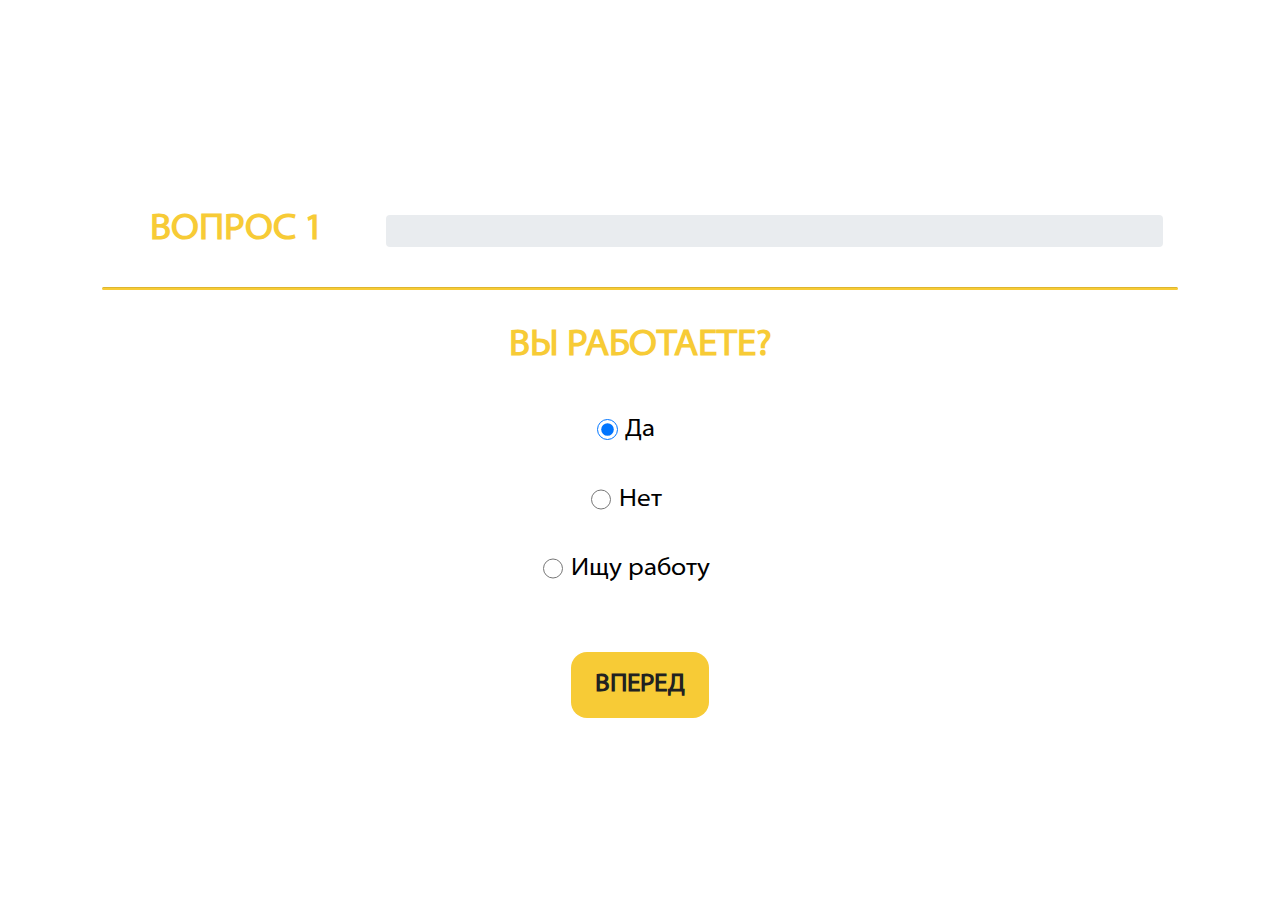
==== quiz/1.html @ 7d577704 "back" ====
<!DOCTYPE html>
<html lang="ru" dir="ltr">

<head>
  <meta charset="utf-8">
  <meta name="viewport" content="width=device-width, initial-scale=1, shrink-to-fit=no">
  <title>Вопрос 1</title>
  <link rel="stylesheet" href="https://stackpath.bootstrapcdn.com/bootstrap/4.3.1/css/bootstrap.min.css" integrity="sha384-ggOyR0iXCbMQv3Xipma34MD+dH/1fQ784/j6cY/iJTQUOhcWr7x9JvoRxT2MZw1T" crossorigin="anonymous">
  <link rel="stylesheet" href="../static/css/styles.css">
  <link rel="stylesheet" href="https://use.fontawesome.com/releases/v5.8.2/css/all.css" integrity="sha384-oS3vJWv+0UjzBfQzYUhtDYW+Pj2yciDJxpsK1OYPAYjqT085Qq/1cq5FLXAZQ7Ay" crossorigin="anonymous">
</head>

<body>
  <main>
    <div class="container">
      <div class="row">
        <div class="col-12 block d-flex flex-wrap">
          <div class="col-12 col-lg-3 text-center">
            <h1>Вопрос 1</h1>
          </div>
          <div class="logo col-12 col-lg-9 my-auto">
            <div class="progress position-relative">
              <div class="progress-bar progress-bar-striped bg-warning progress-bar-animated" role="progressbar" style="width: 0%" aria-valuenow="0" aria-valuemin="0" aria-valuemax="100">
              </div>
            </div>
          </div>
          <hr>
          <div class="col-12 my-2 text-center">
            <h1 id="question">Вы работаете?</h1>
          </div>
          <div class="col-12 text-center">
            <div class="form-check">
              <input class="form-check-input" type="radio" name="ans" id="ans1" value="Да" checked>
              <label class="form-check-label" for="exampleRadios1">
                Да
              </label>
            </div>
          </div>
          <div class="col-12 text-center">
            <div class="form-check">
              <input class="form-check-input" type="radio" name="ans" id="ans2" value="Нет">
              <label class="form-check-label" for="exampleRadios2">
                Нет
              </label>
            </div>
          </div>
          <div class="col-12 text-center">
            <div class="form-check">
              <input class="form-check-input" type="radio" name="ans" id="ans3" value="Ищу работу">
              <label class="form-check-label" for="exampleRadios3">
                Ищу работу
              </label>
            </div>
          </div>
        </div>
        <div class="col-12 my-3 text-center">
          <a href="2.html"><button onclick="postSend(1)">Вперед</button></a>
        </div>
      </div>
    </div>
    </div>
    </div>
  </main>

  <script src="https://code.jquery.com/jquery-3.4.1.js" integrity="sha256-WpOohJOqMqqyKL9FccASB9O0KwACQJpFTUBLTYOVvVU=" crossorigin="anonymous"></script>
  <script src="https://cdnjs.cloudflare.com/ajax/libs/popper.js/1.14.7/umd/popper.min.js" integrity="sha384-UO2eT0CpHqdSJQ6hJty5KVphtPhzWj9WO1clHTMGa3JDZwrnQq4sF86dIHNDz0W1" crossorigin="anonymous"></script>
  <script src="https://stackpath.bootstrapcdn.com/bootstrap/4.3.1/js/bootstrap.min.js" integrity="sha384-JjSmVgyd0p3pXB1rRibZUAYoIIy6OrQ6VrjIEaFf/nJGzIxFDsf4x0xIM+B07jRM" crossorigin="anonymous"></script>
  <script src="../static/js/main.js"></script>
</body>
</html>
---- static/css/styles.css ----
@font-face {
    font-family: "Myriad";
    src: url("../fonts/Myriad\ Pro\ SemiExtended.otf") format("opentype");
}
body {
    
}
h1 {
    font-family: "Myriad";
    font-weight: bold;
    font-size: 36px;
    padding: 0.7rem 0;
    color: #f7cb36;
    text-transform: uppercase;
}
h2 {
    font-family: "Myriad";
    font-size: 30px;
    padding: 0.5rem 0;
    text-transform: uppercase;
}
h3 {
    font-family: "Myriad";
    font-weight: bold;
    font-size: 24px;
    padding: 0.4rem 0;
    text-transform: uppercase;
}
hr {
    width: 100%;
    height: 0.1rem;
    background-color: #f7cb36;
    border-radius: 2rem;
}
body {
    color: #000;
    font-family: "Myriad";
}
.logo p {
    text-transform: uppercase;
    margin-top: -0.5rem;
    font-size: 18px;
}
.container {
    display: flex;
    justify-content: center;
    align-items: center;
    min-height: 100%;
}
ul {
    margin: 1rem 0;
}
ul li {
    margin: 0.5rem 0;
    font-size: 18px;
}
ul li i {
    font-size: 3rem;
    margin-right: 2rem;
}
.icon img {
    height: 40px;
    width: 40px;
    overflow: hidden;
}
main {
    min-height: 100%;
    min-height: 100vh;
    display: flex;
    justify-content: center;
    align-items: center;  
}
.block {
    /* background-color: #10121191; */
    background-color: rgba(255, 255, 255, 0.137);
    height: auto;
    padding: 2rem;
    border-radius: 0;
}
@media screen and (min-device-width: 520px) {
    .block {
        border-radius: 1rem;
    }
}
button {
    background-color: #f7cb36;
    font-size: 25px;
    border-radius: 1rem;
    padding: 0.9rem 1.5rem;
    margin: 0 1.5rem;
    border: none;
    transition: 0.1s linear;
    text-transform: uppercase;
    font-weight: bold;
    color: #212121;
}
button:hover {
    background-color: #d3ac2d;
}
@keyframes blick {
    0% {
      left: -30px;
      margin-left: 0px;
    }
    30% {
      left: 110%;
      margin-left: 80px;
    }
    100% {
      left: 110%;
      margin-left: 80px;
    }
  }
  
.btn-1:after {
      content: "";
      display: block;
      width: 30px;
      height: 300px;
      margin-left: 60px;
      background: #fff;
      position: absolute;
      left: -40px;
      top: -150px;
      z-index: 1;
      transform: rotate(45deg);
      transition: all 0.1s;
      animation-name: blick;
      animation-duration: 3s;
      animation-delay: 0.05s;
      animation-timing-function: ease-in-out;
      animation-iteration-count: infinite;
  }
.form-check {
    display: inline-block;
    padding: 1rem 1.5rem;
}
label {
    font-size: 25px;
    margin: 0 .5rem;
}
.form-check-input {
    width: 1.3rem;
    height: 1.3rem;
    margin-top: 0.5rem;
}
input[type="radio"]:checked {
    color: #d3ac2d;
}
.progress {
    margin-bottom: 0.4rem; 
    height: 2rem;
}
.progress p {
    color: #000;
    font-weight: bold;
}
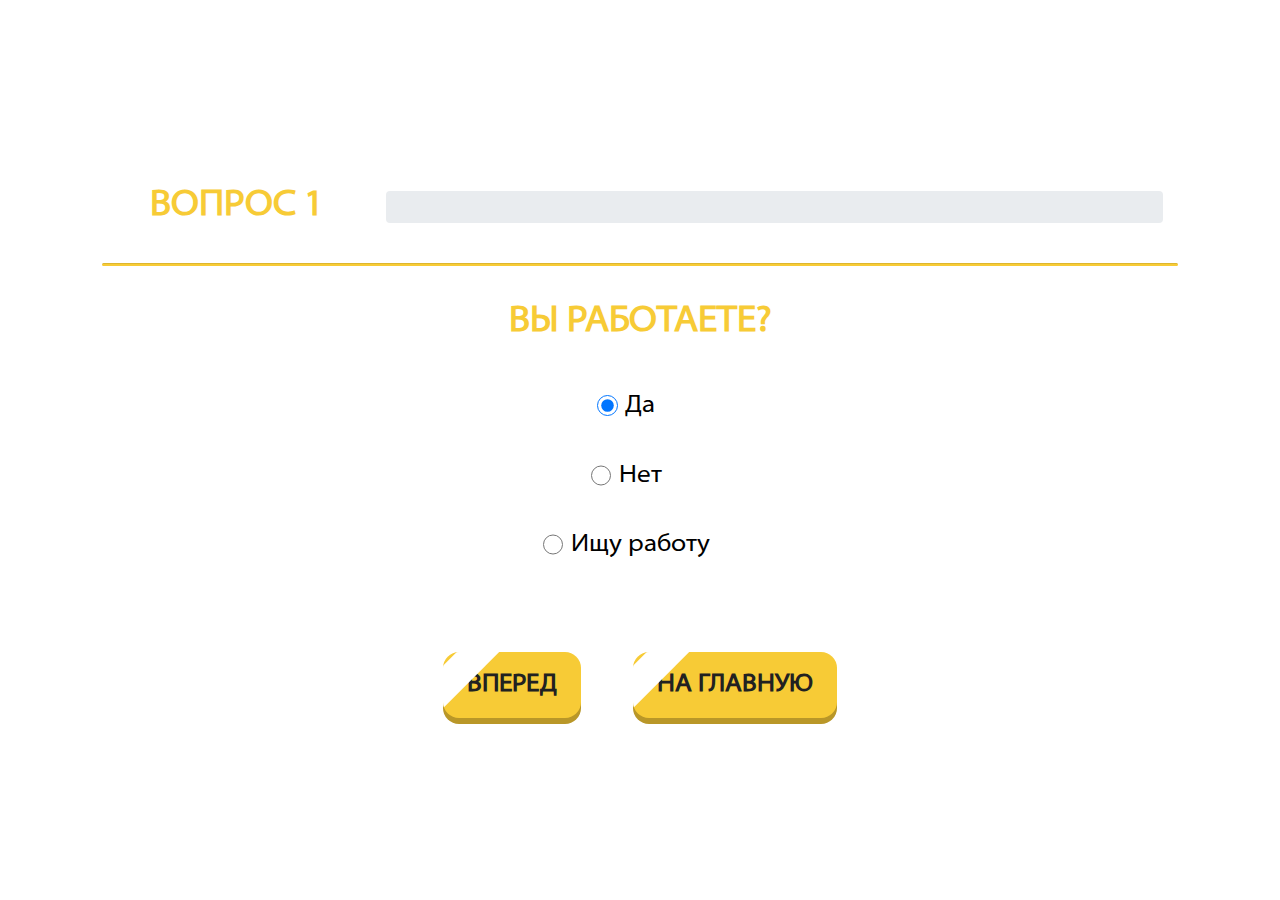
==== commit fd8ef643: "replace" ====
--- a/quiz/1.html
+++ b/quiz/1.html
@@ -55,6 +55,7 @@
         </div>
         <div class="col-12 my-3 text-center">
           <a href="2.html"><button onclick="postSend(1)">Вперед</button></a>
+          <a href="../index.html"><button onclick="">На главную</button></a>
         </div>
       </div>
     </div>
--- a/static/css/styles.css
+++ b/static/css/styles.css
@@ -1,9 +1,6 @@
 @font-face {
     font-family: "Myriad";
     src: url("../fonts/Myriad\ Pro\ SemiExtended.otf") format("opentype");
-}
-body {
-    
 }
 h1 {
     font-family: "Myriad";
@@ -71,8 +68,6 @@
     align-items: center;  
 }
 .block {
-    /* background-color: #10121191; */
-    background-color: rgba(255, 255, 255, 0.137);
     height: auto;
     padding: 2rem;
     border-radius: 0;
@@ -82,62 +77,137 @@
         border-radius: 1rem;
     }
 }
+label {
+    font-size: 25px;
+    margin: 0 .5rem;
+}
+@-webkit-keyframes pulse {
+    0% {
+      -webkit-box-shadow: 0 0 6px 0 rgba(204,169,44, 0.4);
+    }
+    70% {
+        -webkit-box-shadow: 0 0 6px 10px rgba(204,169,44, 0);
+    }
+    100% {
+        -webkit-box-shadow: 0 0 0 0 rgba(204,169,44, 0);
+    }
+  }
+  @keyframes pulse {
+    0% {
+      -moz-box-shadow: 0 0 0 0 rgba(116, 98, 34, 0.4);
+      box-shadow: 0 0 0 0 rgba(204,169,44, 0.4);
+    }
+    70% {
+        -moz-box-shadow: 0 6px 0 10px rgba(226, 187, 45, 0.76);
+        box-shadow: 0 0 0 10px rgba(214, 183, 6, 0.192);
+    }
+    100% {
+        -moz-box-shadow: 0 0 0 0 rgba(204,169,44, 0);
+        box-shadow: 0 0 0 0 rgba(204,169,44, 0);
+    }
+  }
 button {
     background-color: #f7cb36;
     font-size: 25px;
     border-radius: 1rem;
     padding: 0.9rem 1.5rem;
-    margin: 0 1.5rem;
+    margin: 1.5rem;
     border: none;
     transition: 0.1s linear;
     text-transform: uppercase;
     font-weight: bold;
     color: #212121;
-}
+    box-shadow: 0 6px #b99728;
+    position: relative;
+    overflow: hidden;
+}
+button:before {
+    content: "";
+    display: block;
+    width: 100%;
+    height: 100%;
+    position: absolute;
+    top: 0;
+    left: 0;
+    background: #fa4923;
+    opacity: 0;
+    z-index: 1;
+    -webkit-transition: ease 0.3s;
+    transition: ease 0.3s;
+}
+button:after {
+    content: "";
+    display: block;
+    width: 30px;
+    height: 300px;
+    margin-left: 60px;
+    background: #fff;
+    position: absolute;
+    left: -40px;
+    top: -150px;
+    z-index: 1;
+    -webkit-transform: rotate(45deg);
+    transform: rotate(45deg);
+    -webkit-transition: all 0.1s;
+    transition: all 0.1s;
+    -webkit-animation-name: slideme;
+    animation-name: slideme;
+    -webkit-animation-duration: 3s;
+    animation-duration: 3s;
+    -webkit-animation-delay: 0.05s;
+    animation-delay: 0.05s;
+    -webkit-animation-timing-function: ease-in-out;
+    animation-timing-function: ease-in-out;
+    -webkit-animation-iteration-count: infinite;
+    animation-iteration-count: infinite;
+}
+
+@-webkit-keyframes slideme { 0% { left: -30px; margin-left: 0px; }
+  30% { left: 110%; margin-left: 80px; }
+  100% { left: 110%; margin-left: 80px; } }
+@keyframes shine{
+    10% {
+      opacity: 1;
+      top: -30%;
+      left: -30%;
+      transition-property: left, top, opacity;
+      transition-duration: 0.7s, 0.7s, 0.15s;
+      transition-timing-function: ease;
+    }
+    100% {
+      opacity: 0.5;
+      top: -30%;
+      left: -30%;
+      transition-property: left, top, opacity;
+    }
+  }
 button:hover {
     background-color: #d3ac2d;
 }
-@keyframes blick {
-    0% {
-      left: -30px;
-      margin-left: 0px;
-    }
-    30% {
-      left: 110%;
-      margin-left: 80px;
-    }
-    100% {
-      left: 110%;
-      margin-left: 80px;
-    }
-  }
-  
-.btn-1:after {
-      content: "";
-      display: block;
-      width: 30px;
-      height: 300px;
-      margin-left: 60px;
-      background: #fff;
-      position: absolute;
-      left: -40px;
-      top: -150px;
-      z-index: 1;
-      transform: rotate(45deg);
-      transition: all 0.1s;
-      animation-name: blick;
-      animation-duration: 3s;
-      animation-delay: 0.05s;
-      animation-timing-function: ease-in-out;
-      animation-iteration-count: infinite;
-  }
+@media screen and (max-device-width: 450px) {
+    h1 {
+        font-size: 20px;
+    }
+    h2 {
+        font-size: 18px;
+    }
+    h3 {
+        font-size: 16px;
+    }
+    p {
+        font-size: 14px;
+    }
+    button {
+        font-size: 18px;
+    }
+    label {
+        font-size: 20px;
+    }
+}
+
 .form-check {
     display: inline-block;
     padding: 1rem 1.5rem;
-}
-label {
-    font-size: 25px;
-    margin: 0 .5rem;
 }
 .form-check-input {
     width: 1.3rem;
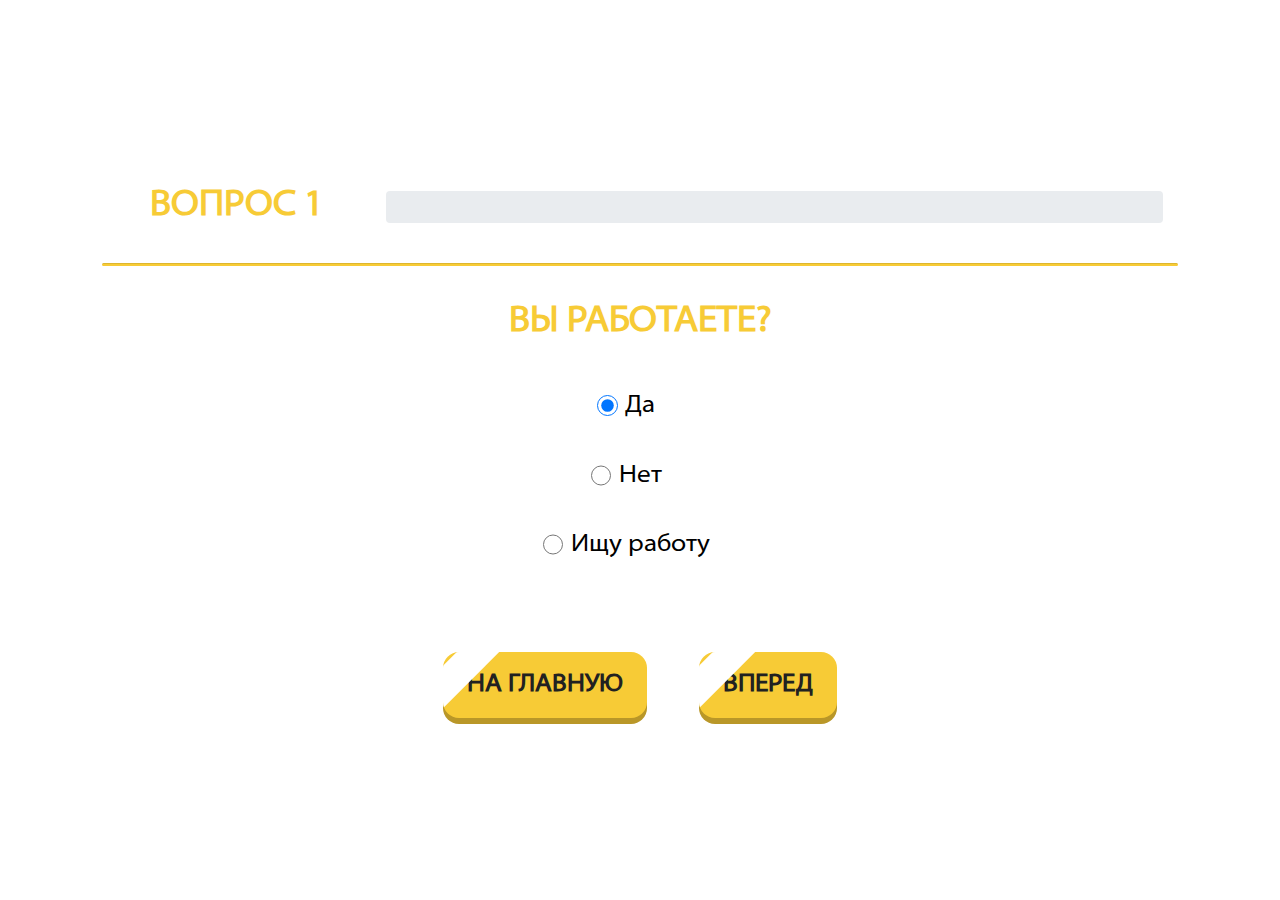
==== commit 8781c610: "123" ====
--- a/quiz/1.html
+++ b/quiz/1.html
@@ -31,7 +31,7 @@
           <div class="col-12 text-center">
             <div class="form-check">
               <input class="form-check-input" type="radio" name="ans" id="ans1" value="Да" checked>
-              <label class="form-check-label" for="exampleRadios1">
+              <label class="form-check-label" for="ans1">
                 Да
               </label>
             </div>
@@ -39,7 +39,7 @@
           <div class="col-12 text-center">
             <div class="form-check">
               <input class="form-check-input" type="radio" name="ans" id="ans2" value="Нет">
-              <label class="form-check-label" for="exampleRadios2">
+              <label class="form-check-label" for="ans2">
                 Нет
               </label>
             </div>
@@ -47,15 +47,15 @@
           <div class="col-12 text-center">
             <div class="form-check">
               <input class="form-check-input" type="radio" name="ans" id="ans3" value="Ищу работу">
-              <label class="form-check-label" for="exampleRadios3">
+              <label class="form-check-label" for="ans3">
                 Ищу работу
               </label>
             </div>
           </div>
         </div>
         <div class="col-12 my-3 text-center">
+          <a href="../index.html"><button onclick="">На главную</button></a>
           <a href="2.html"><button onclick="postSend(1)">Вперед</button></a>
-          <a href="../index.html"><button onclick="">На главную</button></a>
         </div>
       </div>
     </div>
@@ -68,4 +68,5 @@
   <script src="https://stackpath.bootstrapcdn.com/bootstrap/4.3.1/js/bootstrap.min.js" integrity="sha384-JjSmVgyd0p3pXB1rRibZUAYoIIy6OrQ6VrjIEaFf/nJGzIxFDsf4x0xIM+B07jRM" crossorigin="anonymous"></script>
   <script src="../static/js/main.js"></script>
 </body>
+
 </html>
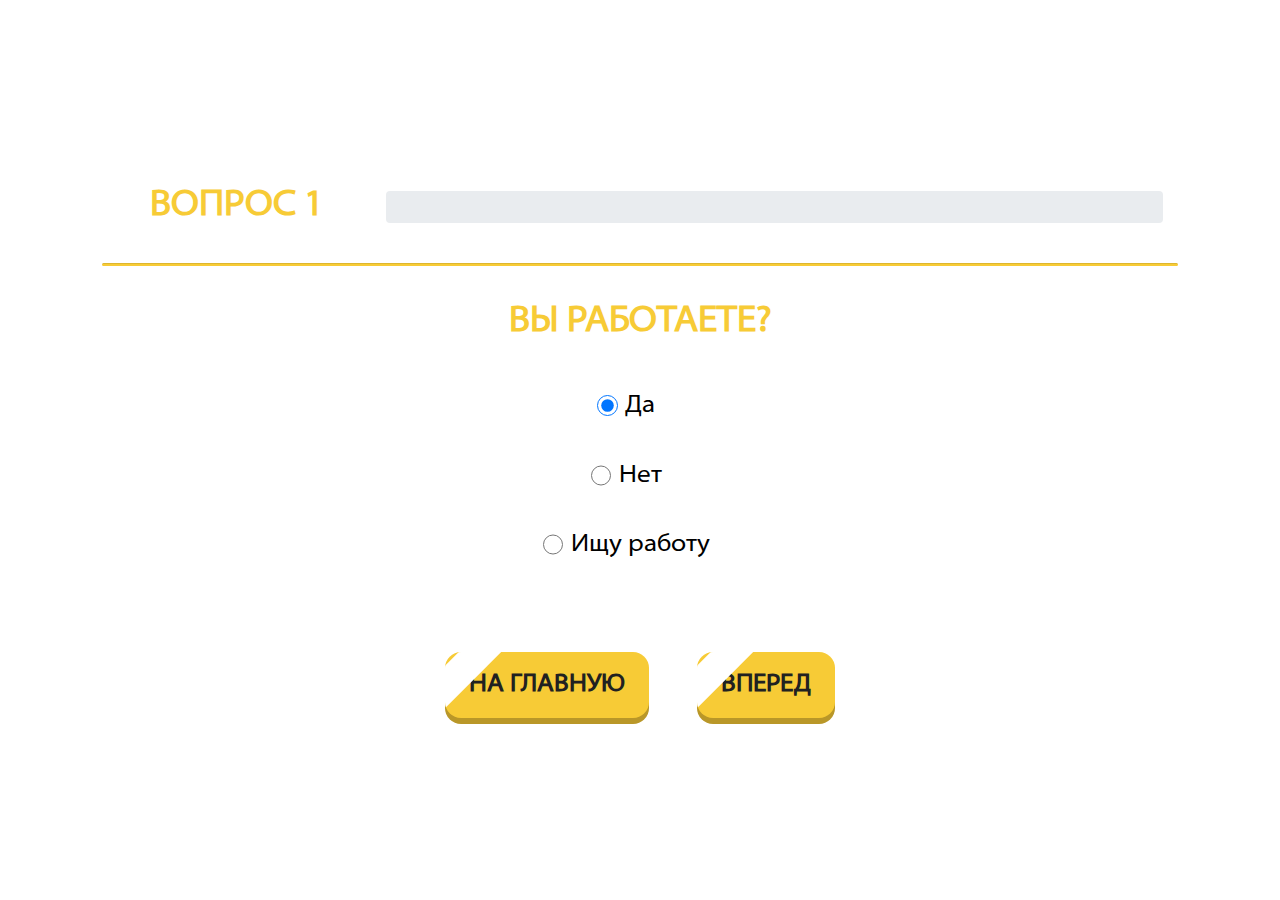
==== commit da9e2a15: "reversed buttons" ====
--- a/quiz/1.html
+++ b/quiz/1.html
@@ -28,7 +28,7 @@
           <div class="col-12 my-2 text-center">
             <h1 id="question">Вы работаете?</h1>
           </div>
-          <div class="col-12 text-center">
+          <div class="col-12 text-left text-md-center">
             <div class="form-check">
               <input class="form-check-input" type="radio" name="ans" id="ans1" value="Да" checked>
               <label class="form-check-label" for="ans1">
@@ -36,7 +36,7 @@
               </label>
             </div>
           </div>
-          <div class="col-12 text-center">
+          <div class="col-12 text-left text-md-center">
             <div class="form-check">
               <input class="form-check-input" type="radio" name="ans" id="ans2" value="Нет">
               <label class="form-check-label" for="ans2">
@@ -44,7 +44,7 @@
               </label>
             </div>
           </div>
-          <div class="col-12 text-center">
+          <div class="col-12 text-left text-md-center">
             <div class="form-check">
               <input class="form-check-input" type="radio" name="ans" id="ans3" value="Ищу работу">
               <label class="form-check-label" for="ans3">
@@ -53,8 +53,8 @@
             </div>
           </div>
         </div>
-        <div class="col-12 my-3 text-center">
-          <a href="../index.html"><button onclick="">На главную</button></a>
+        <div class="col-12 my-3 justify-content-center d-flex flex-wrap-reverse">
+          </divb><a href="../index.html"><button onclick="">На главную</button></a>
           <a href="2.html"><button onclick="postSend(1)">Вперед</button></a>
         </div>
       </div>
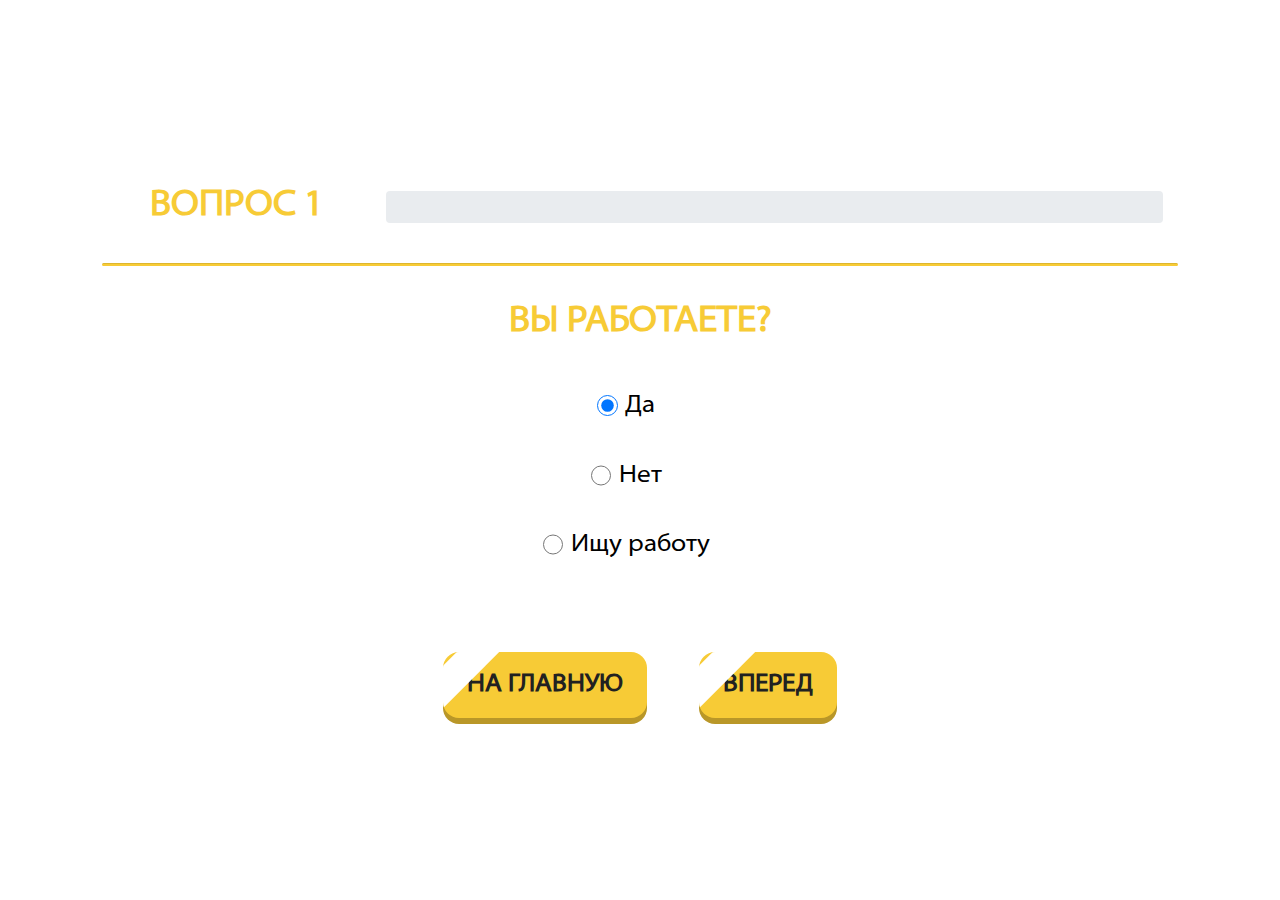
==== commit d87ad1a1: "update" ====
--- a/quiz/1.html
+++ b/quiz/1.html
@@ -28,7 +28,7 @@
           <div class="col-12 my-2 text-center">
             <h1 id="question">Вы работаете?</h1>
           </div>
-          <div class="col-12 text-left text-md-center">
+          <div class="col-12 text-center">
             <div class="form-check">
               <input class="form-check-input" type="radio" name="ans" id="ans1" value="Да" checked>
               <label class="form-check-label" for="ans1">
@@ -36,7 +36,7 @@
               </label>
             </div>
           </div>
-          <div class="col-12 text-left text-md-center">
+          <div class="col-12 text-center">
             <div class="form-check">
               <input class="form-check-input" type="radio" name="ans" id="ans2" value="Нет">
               <label class="form-check-label" for="ans2">
@@ -44,7 +44,7 @@
               </label>
             </div>
           </div>
-          <div class="col-12 text-left text-md-center">
+          <div class="col-12 text-center">
             <div class="form-check">
               <input class="form-check-input" type="radio" name="ans" id="ans3" value="Ищу работу">
               <label class="form-check-label" for="ans3">
@@ -53,8 +53,8 @@
             </div>
           </div>
         </div>
-        <div class="col-12 my-3 justify-content-center d-flex flex-wrap-reverse">
-          </divb><a href="../index.html"><button onclick="">На главную</button></a>
+        <div class="col-12 my-3 text-center">
+          <a href="../index.html"><button onclick="">На главную</button></a>
           <a href="2.html"><button onclick="postSend(1)">Вперед</button></a>
         </div>
       </div>
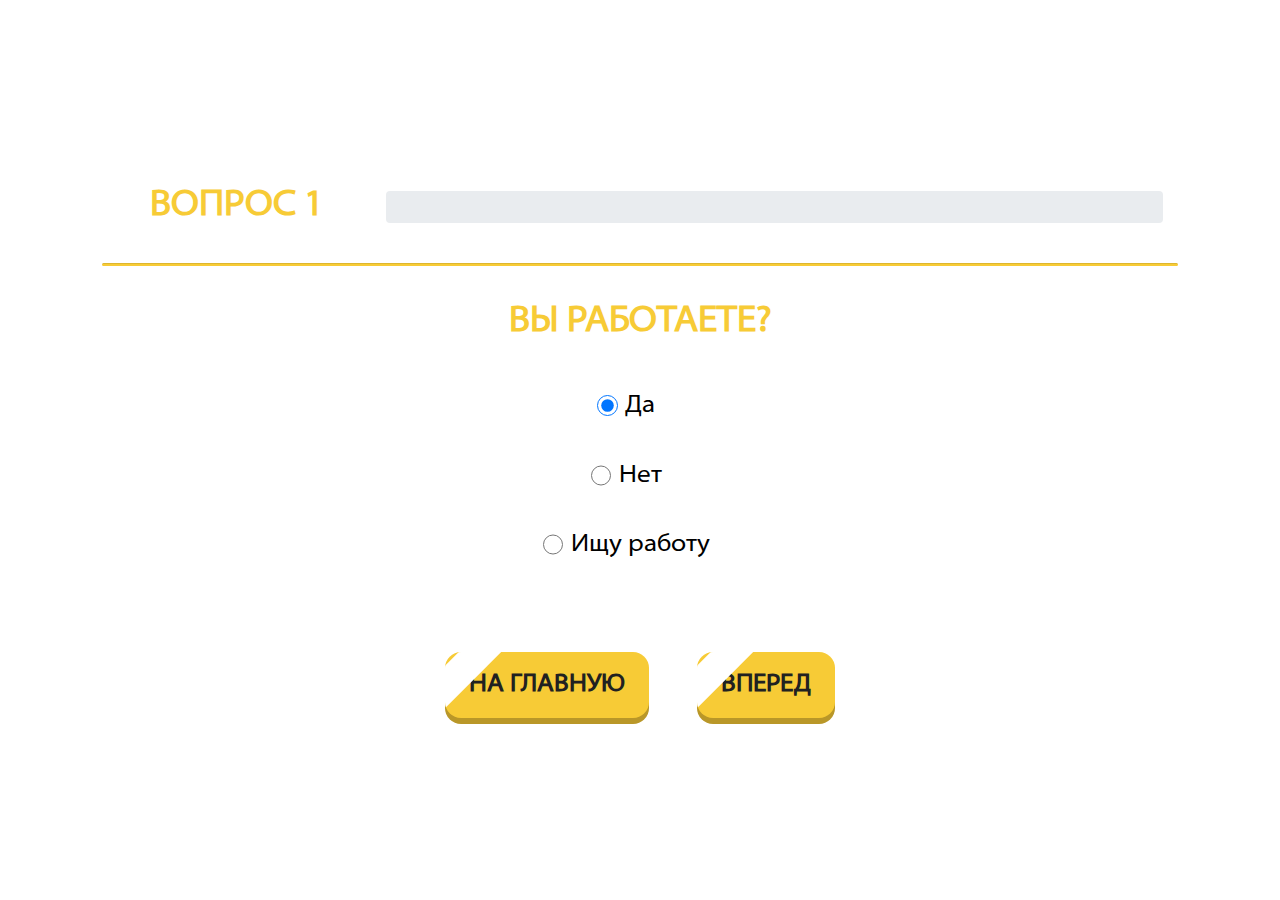
==== commit 7d9967f1: "refactoring" ====
--- a/quiz/1.html
+++ b/quiz/1.html
@@ -28,7 +28,7 @@
           <div class="col-12 my-2 text-center">
             <h1 id="question">Вы работаете?</h1>
           </div>
-          <div class="col-12 text-center">
+          <div class="col-12 text-left text-md-center">
             <div class="form-check">
               <input class="form-check-input" type="radio" name="ans" id="ans1" value="Да" checked>
               <label class="form-check-label" for="ans1">
@@ -36,7 +36,7 @@
               </label>
             </div>
           </div>
-          <div class="col-12 text-center">
+          <div class="col-12 text-left text-md-center">
             <div class="form-check">
               <input class="form-check-input" type="radio" name="ans" id="ans2" value="Нет">
               <label class="form-check-label" for="ans2">
@@ -44,7 +44,7 @@
               </label>
             </div>
           </div>
-          <div class="col-12 text-center">
+          <div class="col-12 text-left text-md-center">
             <div class="form-check">
               <input class="form-check-input" type="radio" name="ans" id="ans3" value="Ищу работу">
               <label class="form-check-label" for="ans3">
@@ -53,7 +53,7 @@
             </div>
           </div>
         </div>
-        <div class="col-12 my-3 text-center">
+        <div class="col-12 my-3 justify-content-center d-flex flex-wrap-reverse">
           <a href="../index.html"><button onclick="">На главную</button></a>
           <a href="2.html"><button onclick="postSend(1)">Вперед</button></a>
         </div>
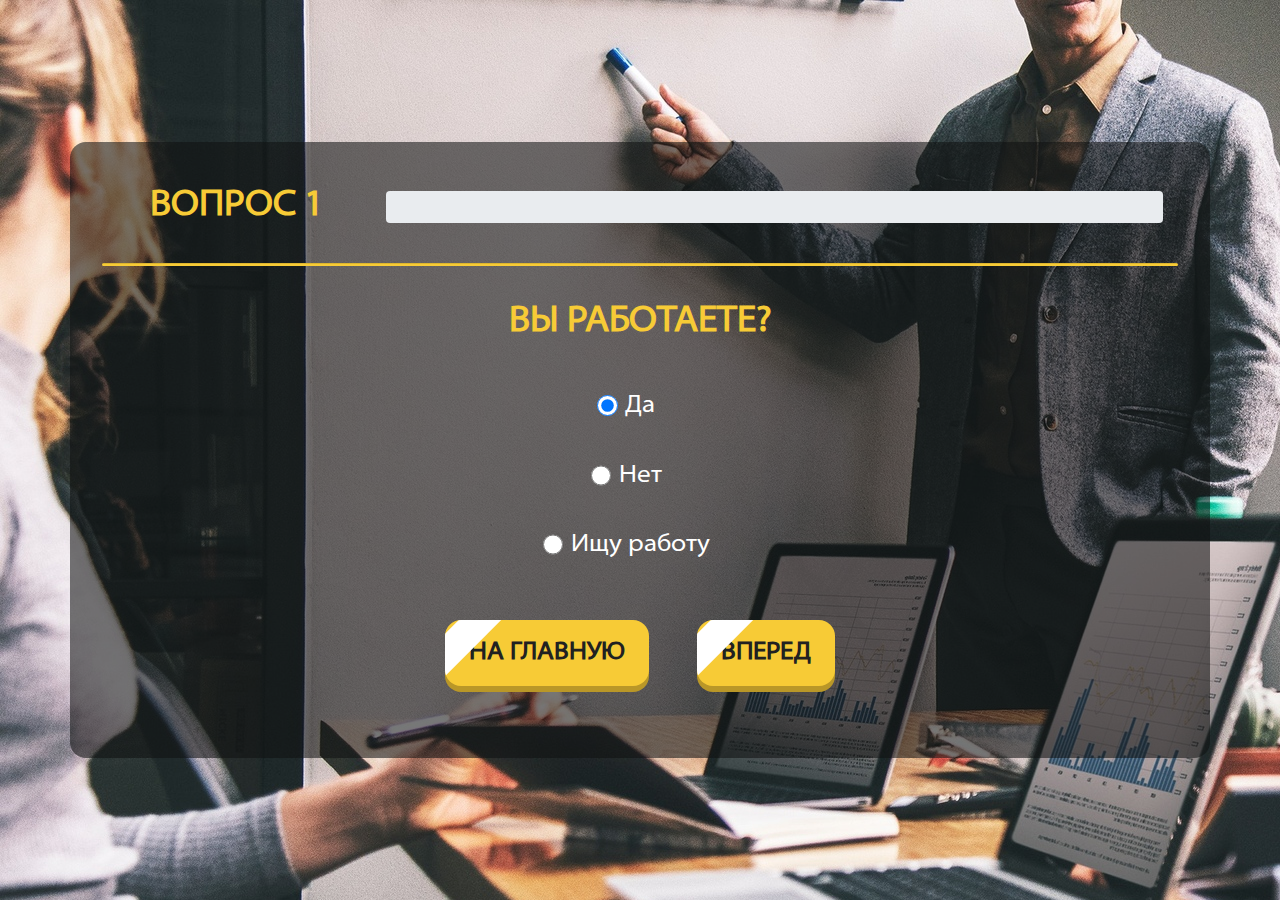
==== commit 487e39a4: "back to old design" ====
--- a/quiz/1.html
+++ b/quiz/1.html
@@ -5,9 +5,11 @@
   <meta charset="utf-8">
   <meta name="viewport" content="width=device-width, initial-scale=1, shrink-to-fit=no">
   <title>Вопрос 1</title>
-  <link rel="stylesheet" href="https://stackpath.bootstrapcdn.com/bootstrap/4.3.1/css/bootstrap.min.css" integrity="sha384-ggOyR0iXCbMQv3Xipma34MD+dH/1fQ784/j6cY/iJTQUOhcWr7x9JvoRxT2MZw1T" crossorigin="anonymous">
+  <link rel="stylesheet" href="https://stackpath.bootstrapcdn.com/bootstrap/4.3.1/css/bootstrap.min.css"
+    integrity="sha384-ggOyR0iXCbMQv3Xipma34MD+dH/1fQ784/j6cY/iJTQUOhcWr7x9JvoRxT2MZw1T" crossorigin="anonymous">
   <link rel="stylesheet" href="../static/css/styles.css">
-  <link rel="stylesheet" href="https://use.fontawesome.com/releases/v5.8.2/css/all.css" integrity="sha384-oS3vJWv+0UjzBfQzYUhtDYW+Pj2yciDJxpsK1OYPAYjqT085Qq/1cq5FLXAZQ7Ay" crossorigin="anonymous">
+  <link rel="stylesheet" href="https://use.fontawesome.com/releases/v5.8.2/css/all.css"
+    integrity="sha384-oS3vJWv+0UjzBfQzYUhtDYW+Pj2yciDJxpsK1OYPAYjqT085Qq/1cq5FLXAZQ7Ay" crossorigin="anonymous">
 </head>
 
 <body>
@@ -20,7 +22,8 @@
           </div>
           <div class="logo col-12 col-lg-9 my-auto">
             <div class="progress position-relative">
-              <div class="progress-bar progress-bar-striped bg-warning progress-bar-animated" role="progressbar" style="width: 0%" aria-valuenow="0" aria-valuemin="0" aria-valuemax="100">
+              <div class="progress-bar progress-bar-striped bg-warning progress-bar-animated" role="progressbar"
+                style="width: 0%" aria-valuenow="0" aria-valuemin="0" aria-valuemax="100">
               </div>
             </div>
           </div>
@@ -52,21 +55,24 @@
               </label>
             </div>
           </div>
-        </div>
-        <div class="col-12 my-3 justify-content-center d-flex flex-wrap-reverse">
-          <a href="../index.html"><button onclick="">На главную</button></a>
-          <a href="2.html"><button onclick="postSend(1)">Вперед</button></a>
+          <div class="col-12 my-3 justify-content-center d-flex flex-wrap-reverse">
+            <a href="../index.html"><button onclick="">На главную</button></a>
+            <a href="2.html"><button onclick="postSend(1)">Вперед</button></a>
+          </div>
         </div>
       </div>
     </div>
-    </div>
-    </div>
   </main>
 
-  <script src="https://code.jquery.com/jquery-3.4.1.js" integrity="sha256-WpOohJOqMqqyKL9FccASB9O0KwACQJpFTUBLTYOVvVU=" crossorigin="anonymous"></script>
-  <script src="https://cdnjs.cloudflare.com/ajax/libs/popper.js/1.14.7/umd/popper.min.js" integrity="sha384-UO2eT0CpHqdSJQ6hJty5KVphtPhzWj9WO1clHTMGa3JDZwrnQq4sF86dIHNDz0W1" crossorigin="anonymous"></script>
-  <script src="https://stackpath.bootstrapcdn.com/bootstrap/4.3.1/js/bootstrap.min.js" integrity="sha384-JjSmVgyd0p3pXB1rRibZUAYoIIy6OrQ6VrjIEaFf/nJGzIxFDsf4x0xIM+B07jRM" crossorigin="anonymous"></script>
+  <script src="https://code.jquery.com/jquery-3.4.1.js" integrity="sha256-WpOohJOqMqqyKL9FccASB9O0KwACQJpFTUBLTYOVvVU="
+    crossorigin="anonymous"></script>
+  <script src="https://cdnjs.cloudflare.com/ajax/libs/popper.js/1.14.7/umd/popper.min.js"
+    integrity="sha384-UO2eT0CpHqdSJQ6hJty5KVphtPhzWj9WO1clHTMGa3JDZwrnQq4sF86dIHNDz0W1"
+    crossorigin="anonymous"></script>
+  <script src="https://stackpath.bootstrapcdn.com/bootstrap/4.3.1/js/bootstrap.min.js"
+    integrity="sha384-JjSmVgyd0p3pXB1rRibZUAYoIIy6OrQ6VrjIEaFf/nJGzIxFDsf4x0xIM+B07jRM"
+    crossorigin="anonymous"></script>
   <script src="../static/js/main.js"></script>
 </body>
 
-</html>
+</html>--- a/static/css/styles.css
+++ b/static/css/styles.css
@@ -30,7 +30,10 @@
     border-radius: 2rem;
 }
 body {
-    color: #000;
+    background-image: url("../img/bg.jpg");
+    background-repeat: no-repeat;
+    background-size: auto;
+    color: #fff;
     font-family: "Myriad";
 }
 .logo p {
@@ -68,6 +71,7 @@
     align-items: center;  
 }
 .block {
+    background-color: #10121191;
     height: auto;
     padding: 2rem;
     border-radius: 0;
